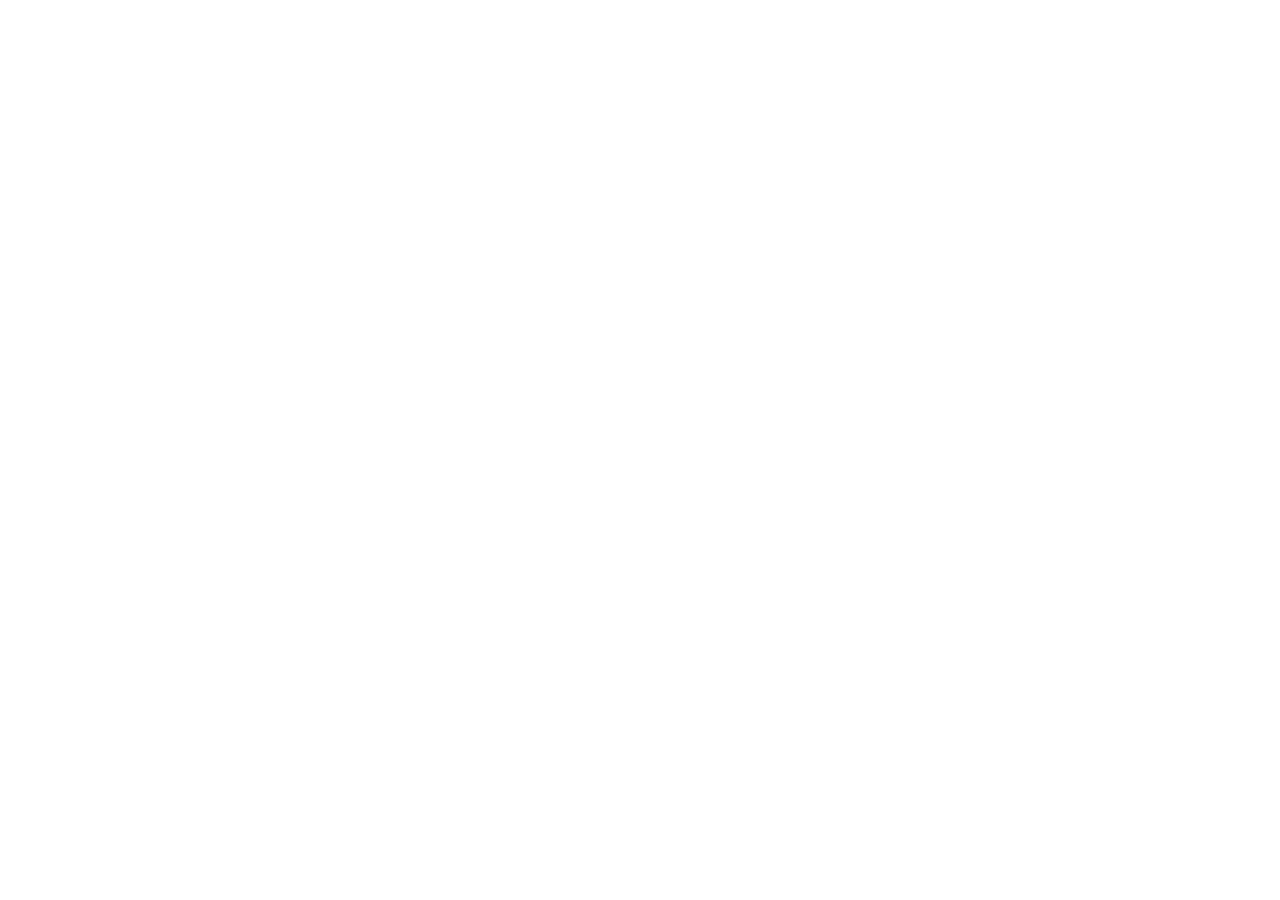
==== index.html @ ca33da98 "Add files via upload" ====
<!doctype html>
<!-- 
course package version: rmNvWn4G
rise_frontend sha: 1c41dc550a37d2b401252d87f10efbc65fb55099
learn_distribution_frontend sha: 3cc01a2801faab66e9c0d2994afec237bb448c2e
mondrian sha: c2cb659a585f1ad500fd9968eebbd779c1e8849f
sandbox sha: 42753f3391b109fa3788c525c22880445ab48325
 -->
<html lang="en">
  <head>
    <meta charset="utf-8">
    <meta name="viewport" content="width=device-width,initial-scale=1">
    <title>Ticket Quality &amp; Escalation Excellence: Consistent Service Operations</title>
    
    <script type="application/json" id="__CONFIG__">
      {"remoteManifest":{"learn_distribution_frontend":{".js":["learn_dist/entry.js"]},"mondrian":{".js":["mondrian/entry.js"]}},"assetTargetPrefixes":{"media":"assets","font":"lib/fonts"}}
    </script>
    
    <script src="lib/dist/6915d1e9.js"></script>
  </head>
  <body>
    <div id="app"></div>
    
      <script src="lib/rise/de42fe26.js"></script>
    
  </body>
</html>
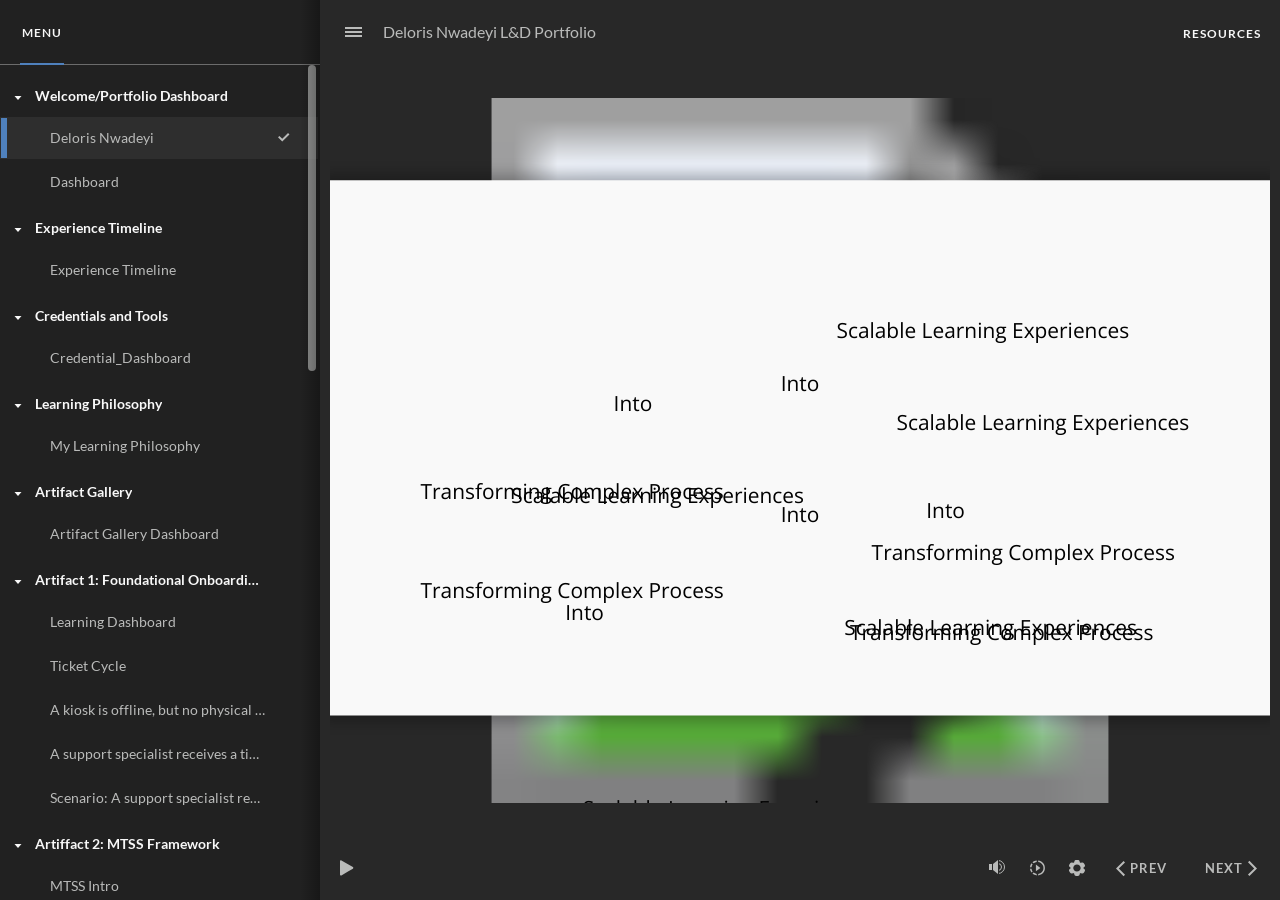
==== commit 27362e9e: "Add files via upload" ====
--- a/index.html
+++ b/index.html
@@ -1,27 +1,479 @@
-<!doctype html>
-<!-- 
-course package version: rmNvWn4G
-rise_frontend sha: 1c41dc550a37d2b401252d87f10efbc65fb55099
-learn_distribution_frontend sha: 3cc01a2801faab66e9c0d2994afec237bb448c2e
-mondrian sha: c2cb659a585f1ad500fd9968eebbd779c1e8849f
-sandbox sha: 42753f3391b109fa3788c525c22880445ab48325
- -->
-<html lang="en">
-  <head>
-    <meta charset="utf-8">
-    <meta name="viewport" content="width=device-width,initial-scale=1">
-    <title>Ticket Quality &amp; Escalation Excellence: Consistent Service Operations</title>
-    
-    <script type="application/json" id="__CONFIG__">
-      {"remoteManifest":{"learn_distribution_frontend":{".js":["learn_dist/entry.js"]},"mondrian":{".js":["mondrian/entry.js"]}},"assetTargetPrefixes":{"media":"assets","font":"lib/fonts"}}
-    </script>
-    
-    <script src="lib/dist/6915d1e9.js"></script>
-  </head>
-  <body>
-    <div id="app"></div>
-    
-      <script src="lib/rise/de42fe26.js"></script>
-    
-  </body>
-</html>
+﻿<!doctype html>
+<html lang="en-US">
+<head>
+  <meta charset="utf-8">
+  <!-- Created using Storyline 360 x64 - http://www.articulate.com  -->
+  <!-- version: 3.117.36909.0 -->
+  <title>Deloris Nwadeyi L&amp;D Portfolio</title>
+  <meta http-equiv="x-ua-compatible" content="IE=edge"/>
+  <meta name="viewport" content="width=device-width,initial-scale=1,user-scalable=no,shrink-to-fit=no,minimal-ui"/>
+  <meta name="apple-mobile-web-app-capable" content="yes"/>
+  <style>
+    html, body { height: 100%; padding: 0; margin: 0 }
+    #app { height: 100%; width: 100%; }
+  </style>
+
+  <script>
+    window.DS = {};
+    window.globals = {
+      DATA_PATH_BASE: '',
+      HAS_FRAME: true,
+      HAS_SLIDE: true,
+
+      lmsPresent: false,
+      tinCanPresent: false,
+      cmi5Present: false,
+      aoSupport: false,
+      scale: 'Scaled',
+      captureRc: false,
+      browserSize: 'optimal',
+      bgColor: '#282828',
+      features: 'DropInBase,JsInteractions,PlayerMemoryEnhancements,PlayerSizeOption,SlideLevelScale',
+      themeName: 'unified',
+      preloaderColor: '#FFFFFF',
+      suppressAnalytics: false,
+      productChannel: 'stable',
+      publishSource: 'storyline',
+      aid: 'aid|369874f3-d3ed-5288-a288-b2f1e8ebcc39',
+      cid: '8277ec1c-b6dd-4c8f-aa70-03e126940458',
+      playerVersion: '3.117.36909.0',
+      publishTimestamp: '2026-06-22T04:58:54.8664251Z',
+      maxIosVideoElements: 10,
+      connectionSettings: { message: 'You%20are%20offline.%20Trying%20to%20reconnect...', useDarkTheme: false, mode: 'disabled' },
+      hasFeature: function(feature) {
+        return this.features.split(',').includes(feature);
+      },
+      
+      parseParams: function(qs) {
+        if (window.globals.parsedParams != null) {
+          return window.globals.parsedParams;
+        }
+        qs = (qs || window.location.search.substr(1)).split('+').join(' ');
+        var params = {},
+            tokens,
+            re = /[?&]?([^=]+)=([^&]*)/g;
+
+        while (tokens = re.exec(qs)) {
+          params[decodeURIComponent(tokens[1]).trim()] =
+            decodeURIComponent(tokens[2]).trim();
+        }
+        window.globals.parsedParams = params;
+        return params;
+      }
+
+    };
+
+    if (window.flagsUnderTest != null) {
+      window.globals.features = window.flagsUnderTest.reduce((accum, feature) => {
+        if (!accum.includes(feature)) {
+          accum.push(feature);
+        }
+        return accum;
+      }, window.globals.features.split(',')).join();
+    }
+  </script>
+  <script>
+    var isIe11 = ('ActiveXObject' in window || window.MSBlobBuilder != null)
+      && window.msCrypto != null && !window.ActiveXObject;
+    if (isIe11) {
+      window.globals.unsupportedBrowser = true;
+      document.write(atob('[base64]'));
+    }
+  </script>
+
+  <script>
+    if (window.globals.hasFeature('Localization')) {
+      
+      
+    }
+  </script>
+
+  
+  
+  <script>window.THREE = { };</script>
+  
+</head>
+<body style="background: #282828" class="cs-HTML theme-unified">
+  <!-- 360 -->
+  <script>!function(){var e,i=/iPhone/i,o=/iPod/i,n=/iPad/i,t=/\biOS-universal(?:.+)Mac\b/i,r=/\bAndroid(?:.+)Mobile\b/i,a=/Android/i,d=/(?:SD4930UR|\bSilk(?:.+)Mobile\b)/i,p=/Silk/i,l=/Windows Phone/i,u=/\bWindows(?:.+)ARM\b/i,b=/BlackBerry/i,s=/BB10/i,c=/Opera Mini/i,f=/\b(CriOS|Chrome)(?:.+)Mobile/i,h=/Mobile(?:.+)Firefox\b/i,v=function(e){return void 0!==e&&"MacIntel"===e.platform&&"number"==typeof e.maxTouchPoints&&e.maxTouchPoints>1&&"undefined"==typeof MSStream};e=function(e){var m={userAgent:"",platform:"",maxTouchPoints:0};e||"undefined"==typeof navigator?"string"==typeof e?m.userAgent=e:e&&e.userAgent&&(m={userAgent:e.userAgent,platform:e.platform,maxTouchPoints:e.maxTouchPoints||0}):m={userAgent:navigator.userAgent,platform:navigator.platform,maxTouchPoints:navigator.maxTouchPoints||0};var g=m.userAgent,y=g.split("[FBAN");void 0!==y[1]&&(g=y[0]),void 0!==(y=g.split("Twitter"))[1]&&(g=y[0]);var A=function(e){return function(i){return i.test(e)}}(g),w={apple:{phone:A(i)&&!A(l),ipod:A(o),tablet:!A(i)&&(A(n)||v(m))&&!A(l),universal:A(t),device:(A(i)||A(o)||A(n)||A(t)||v(m))&&!A(l)},amazon:{phone:A(d),tablet:!A(d)&&A(p),device:A(d)||A(p)},android:{phone:!A(l)&&A(d)||!A(l)&&A(r),tablet:!A(l)&&!A(d)&&!A(r)&&(A(p)||A(a)),device:!A(l)&&(A(d)||A(p)||A(r)||A(a))||A(/\bokhttp\b/i)},windows:{phone:A(l),tablet:A(u),device:A(l)||A(u)},other:{blackberry:A(b),blackberry10:A(s),opera:A(c),firefox:A(h),chrome:A(f),device:A(b)||A(s)||A(c)||A(h)||A(f)},any:!1,phone:!1,tablet:!1};return w.any=w.apple.device||w.android.device||w.windows.device||w.other.device,w.phone=w.apple.phone||w.android.phone||w.windows.phone,w.tablet=w.apple.tablet||w.android.tablet||w.windows.tablet,w}(),"object"==typeof exports&&"undefined"!=typeof module?module.exports=e:"function"==typeof define&&define.amd?define((function(){return e})):this.isMobile=e}();
+    window.isMobile.apple.tablet = window.isMobile.apple.tablet ||
+      (navigator.platform === 'MacIntel' && navigator.maxTouchPoints > 1);
+    window.isMobile.apple.device = window.isMobile.apple.device || window.isMobile.apple.tablet;
+    window.isMobile.tablet = window.isMobile.tablet || window.isMobile.apple.tablet;
+    window.isMobile.any = window.isMobile.any || window.isMobile.apple.tablet;
+  </script>
+
+  <div id="focus-sink" tabindex="-1"></div>
+
+  <div id="preso"></div>
+  <script>
+    (function() {
+
+      var classTypes = [ 'desktop', 'mobile', 'phone', 'tablet' ];
+
+      var addDeviceClasses = function(prefix, testObj) {
+        var curr, i;
+        for (i = 0; i < classTypes.length; i++) {
+          curr = classTypes[i];
+          if (testObj[curr]) {
+            document.body.classList.add(prefix + curr);
+          }
+        }
+      };
+
+      var params = window.globals.parseParams(),
+          isDevicePreview = params.devicepreview === '1',
+          isPhoneOverride = params.deviceType === 'phone' || (isDevicePreview && params.phone == '1'),
+          isTabletOverride = (params.deviceType === 'tablet' || isDevicePreview) && !isPhoneOverride,
+          isMobileOverride = isPhoneOverride || isTabletOverride;
+
+      var deviceView = {
+        desktop: !window.isMobile.any && !isMobileOverride,
+        mobile: window.isMobile.any || isMobileOverride,
+        phone: isPhoneOverride || (window.isMobile.phone && !isTabletOverride),
+        tablet: isTabletOverride || window.isMobile.tablet
+      };
+
+      window.globals.deviceView = deviceView;
+      window.isMobile.desktop = !window.isMobile.any;
+      window.isMobile.mobile = window.isMobile.any;
+
+      addDeviceClasses('view-', deviceView);
+
+    })();
+  </script>
+  
+  <script src='story_content/triggers.js' type=text/javascript></script>
+<script src='story_content/user.js' type=text/javascript></script>
+  <div class="slide-loader"></div>
+
+  <script>
+    var doc = document, loader = doc.body.querySelector('.slide-loader'); [ 1, 2, 3 ].forEach(function(n) { var d = doc.createElement('div'); d.style.backgroundColor = window.globals.preloaderColor; d.classList.add('mobile-loader-dot'); d.classList.add('dot' + n); loader.appendChild(d); });
+  </script>
+
+  <div class="mobile-load-title-overlay" style="display: none">
+    <div class="mobile-load-title">Deloris Nwadeyi L&amp;D Portfolio</div>
+  </div>
+
+  <div class="mobile-chrome-warning"></div>
+
+  
+<style>
+  .warn-connection-dialog {
+    display: none;
+    background: transparent;
+    pointer-events: all;
+    position: fixed;
+    left: 0;
+    top: 0;
+    width: 100%;
+    height: 100%;
+    z-index: 999;
+  }
+
+  .warn-connection-content {
+    pointer-events: all;
+    border-radius: 4px;
+    background: white;
+    border: 1px solid #E7E7E7;
+    color: #333333;
+    box-shadow: 0 2px 4px rgba(0, 0, 0, 0.25);
+    transition: all 150ms ease-out;
+    position: absolute;
+    white-space: nowrap;
+  }
+
+  .view-phone.is-landscape .warn-connection-content {
+    left: 23px;
+    bottom: 23px;
+  }
+
+  .view-tablet.is-landscape .warn-connection-content {
+    left: 50%;
+    top: 20px;
+    transform: translateX(-50%);
+  }
+
+  .view-mobile.is-portrait .warn-connection-content {
+    transform: translate(-50%, calc(-100% - 15px));
+  }
+
+  .warn-connection-content p {
+    display: inline-block;
+    margin: 0 8px 0 0;
+    line-height: 33px;
+    font-size: 11px;
+  }
+
+  .warn-connection-content svg {
+    position: relative;
+    vertical-align: middle;
+    margin: 0 2px 2px 8px;
+  }
+
+  .view-desktop .warn-connection-content {
+    left: 1.5em;
+    bottom: 1.5em;
+  }
+
+  .view-desktop .warn-connection-content p {
+    font-size: 1.1em;
+  }
+
+  .is-offline .warn-connection-dialog {
+    display: block;
+  }
+
+  .is-offline .cs-panel * {
+    pointer-events: none !important;
+  }
+
+  .is-offline .cs-panel {
+    pointer-events: all !important;
+  }
+
+  .is-offline #nav-controls * {
+    pointer-events: none !important;
+  }
+
+  .is-offline #nav-controls {
+    pointer-events: all !important;
+  }
+</style>
+
+<div class="warn-connection-dialog" role="alertdialog" aria-modal="true" tabindex="0" aria-labelledby="warn-connection-message">
+  <div class="warn-connection-content">
+    <svg width="17" height="15" viewBox="0 0 17 15" xmlns="http://www.w3.org/2000/svg">
+      <path fill="#8F0000" stroke="white" d="M16.07,12.98 L15.88,12.23 L9.51,1.21 C8.97,0.26,7.6,0.26,7.06,1.21 L0.69,12.23 C0.15,13.16,0.81,14.36,1.91,14.36 H14.65 C15.47,14.36,16.05,13.7,16.07,12.98 Z"/>
+      <path fill="white" stroke="white" d="M8.58,5.5 C8.35,5.28,8.5,5.35,8.21,5.32 C8.09,5.35,7.97,5.49,7.96,5.67 C7.97,5.79,7.98,5.92,7.98,6.04 L7.98,6.04 C7.99,6.17,8,6.31,8.01,6.43 L8.01,6.44 C8.03,6.92,8.06,7.41,8.09,7.9 L8.09,7.9 C8.12,8.39,8.14,8.88,8.17,9.37 C8.17,9.39,8.18,9.42,8.2,9.44 C8.23,9.46,8.25,9.47,8.28,9.47 C8.31,9.47,8.34,9.46,8.35,9.44 C8.37,9.43,8.38,9.4,8.39,9.35 L8.39,9.34 C8.39,9.24,8.4,9.15,8.4,9.05 L8.4,9.05 C8.41,8.96,8.41,8.86,8.42,8.75 C8.43,8.44,8.45,8.12,8.47,7.81 L8.47,7.81 C8.49,7.49,8.51,7.18,8.53,6.87 C8.55,6.46,8.56,6.05,8.59,5.64 L8.6,5.62 C8.6,5.57,8.59,5.53,8.58,5.5 L8.21,5.32 Z"/>
+      <circle fill="white" stroke="white" cx="8.3" cy="11.35" r="0.3"/>
+    </svg>
+    <p id="warn-connection-message">You are offline. Trying to reconnect...</p>
+  </div>
+</div>
+
+<script>
+  (function() {
+    window.DS.connection = {
+      warningShown: false,
+      assets: {},
+      loadingAssetGroup: false,
+      retryDelay: 500
+    };
+
+    var connectionSettings = window.globals.connectionSettings || {};
+
+    var useConnectionMessages = window.AbortController != null &&
+      window.location.protocol != 'file:' &&
+      connectionSettings.mode === 'normal';
+
+    window.DS.connection.useConnectionMessages = useConnectionMessages;
+
+    var assetCount = 0;
+    var checkLoadedId;
+
+
+    if (useConnectionMessages && connectionSettings != null) {
+      var contentEl = document.querySelector('.warn-connection-content');
+      var messageEl = contentEl.querySelector('p');
+
+      if (connectionSettings.useDarkTheme) {
+        contentEl.style.borderColor = '#BABBBA';
+        contentEl.style.backgroundColor = '#282828';
+        contentEl.style.color = '#FFFFFF';
+      }
+
+      if (connectionSettings.message != null) {
+        messageEl.textContent = window.decodeURIComponent(connectionSettings.message);
+      }
+    }
+
+    function checkAssetsReady() {
+      for (var i in DS.connection.assets) {
+        if (!DS.connection.assets[i].success) {
+          return false;
+        }
+      }
+      return true;
+    }
+
+    function stopAssetGroup() {
+      if (!useConnectionMessages) { return; }
+
+      assetCount = 0;
+
+      DS.connection.oldAssetGroup = DS.connection.assets;
+      DS.connection.assets = {};
+      DS.connection.loadingAssetGroup = false;
+      clearInterval(checkLoadedId);
+    }
+
+    function startAssetGroup() {
+      if (!useConnectionMessages) { return; }
+      var ticks = 0;
+      clearInterval(checkLoadedId);
+      checkLoadedId = setInterval(function() {
+        var loaded = 0;
+        if (assetCount === 0 && loaded === 0) {
+          clearInterval(checkLoadedId);
+          return;
+        }
+
+        for (var i in DS.connection.assets) {
+          if (DS.connection.assets[i].success) {
+            loaded++;
+          }
+        }
+
+        if (assetCount === loaded && checkAssetsReady()) {
+          for (var i in DS.connection.assets) {
+            if (DS.connection.assets[i].action) {
+              DS.connection.assets[i].action();
+            }
+          }
+          hideWarning();
+          stopAssetGroup();
+        }
+      }, 100)
+    }
+
+    function requiredAsset(url, action, retry, type) {
+      if (!useConnectionMessages) { return; }
+      if (DS.connection.assets[url]) { return; }
+
+      DS.connection.assets[url] = {
+        success: false, action: action, retry: retry, type: type
+      };
+      assetCount = Object.keys(DS.connection.assets).length;
+      if (!DS.connection.loadingAssetGroup) {
+        startAssetGroup();
+      }
+      DS.connection.loadingAssetGroup = true;
+    }
+
+    function assetLoaded(url) {
+      if (!useConnectionMessages) { return; }
+      if (DS.connection.assets[url]) {
+        DS.connection.assets[url].success = true;
+      }
+    }
+
+    function assetFailed(url) {
+      if (!useConnectionMessages) { return; }
+      if (!DS.connection.assets[url]) {
+        if (/\.js$/.test(url) && url.indexOf('transcripts') === -1) {
+          setTimeout(function() {
+            if (DS.connection.lastSlideLoaded != null) {
+              DS.connection.lastSlideLoaded();
+            }
+          }, DS.connection.retryDelay);
+        }
+        return;
+      }
+      if (!DS.connection.warningShown) { showWarning(); }
+      if (DS.connection.assets[url].retry) {
+        setTimeout(function() {
+          if (!DS.connection.assets[url].success) {
+            DS.connection.assets[url].retry()
+          }
+        }, DS.connection.retryDelay);
+      }
+    }
+
+    function hideWarning() {
+      document.body.classList.remove('is-offline');
+      DS.connection.warningShown = false;
+      enableKeys();
+    }
+    DS.connection.hideWarning = hideWarning
+
+    function showWarning(btn) {
+      document.body.classList.add('is-offline')
+      DS.connection.warningShown = true;
+      updateWarningPosition();
+      disableKeys();
+    }
+
+    function updateWarningPosition() {
+      if (!DS.connection.warningShown) {
+        return;
+      }
+
+      var isPortrait = document.body.classList.contains('is-portrait');
+      var isMobile = document.body.classList.contains('view-mobile');
+      var warningEl = document.querySelector('.warn-connection-content');
+
+      if (isPortrait && isMobile) {
+        var slide = document.querySelector('.primary-slide');
+        var slideRect = slide != null
+          ? slide.getBoundingClientRect()
+          : { top: window.innerHeight, left: 0, width: window.innerWidth };
+
+        warningEl.style.top = `${slideRect.top}px`
+        warningEl.style.left = `${slideRect.left + slideRect.width / 2}px`
+      } else {
+        warningEl.style.top = null;
+        warningEl.style.left = null;
+      }
+
+      window.requestAnimationFrame(updateWarningPosition);
+    }
+
+    function onDisableKeyDown(e) {
+      e.preventDefault();
+      e.stopImmediatePropagation();
+    }
+
+    function onDisableKeyUp(e) {
+      e.preventDefault();
+      e.stopImmediatePropagation();
+    }
+
+    var accStyle = document.createElement('style');
+    var warnDialogEl = document.querySelector('.warn-connection-dialog');
+
+    function disableKeys() {
+      if (DS.views && DS.views.nsStack && DS.views.nsStack.length === 1) {
+        DS.views.nsStack[0].tabReachable = false
+        DS.views.nsStack[0].updateTabIndex(true);
+      }
+
+      accStyle.innerHTML = '.acc-shadow-dom { display: none; }';
+      document.body.appendChild(accStyle);
+
+      warnDialogEl.parentNode.append(warnDialogEl);
+      warnDialogEl.focus();
+    }
+
+    function enableKeys() {
+      accStyle.remove();
+      if (DS.views && DS.views.nsStack && DS.views.nsStack.length === 1 && DS.views.nsStack[0].name === '_frame') {
+        DS.views.nsStack[0].tabReachable = true;
+        DS.views.nsStack[0].updateTabIndex();
+      }
+    }
+
+    // these will all be noops if the feature flag isn't set in
+    // the data and `window.globals.features`
+    DS.connection.requiredAsset = requiredAsset;
+    DS.connection.assetLoaded = assetLoaded;
+    DS.connection.assetFailed = assetFailed;
+    DS.connection.stopAssetGroup = stopAssetGroup;
+    DS.connection.startAssetGroup = startAssetGroup;
+  })();
+</script>
+
+
+  <script>
+    
+    if (window.autoSpider && window.vInterfaceObject) {
+      document.querySelector('.mobile-load-title-overlay').style.display = 'none';
+    }
+  </script>
+
+  
+
+  <link rel="stylesheet" href="html5/data/css/output.min.css" data-noprefix/>
+</body>
+<script src="html5/lib/scripts/bootstrapper.min.js"></script>
+</html>
--- a/html5/data/css/output.min.css
+++ b/html5/data/css/output.min.css
@@ -0,0 +1,1221 @@
+@font-face {
+  font-family: 'LatoBold Charset1_ BoldBF2D2D83';
+  src: url('[data-uri]');
+  font-style: normal;
+  font-weight: bold;
+}
+@font-face {
+  font-family: 'Lato Charset1_ 6CnGwjKwE0EB2E00';
+  src: url('[data-uri]');
+  font-style: normal;
+  font-weight: normal;
+}
+@font-face {
+  font-family: 'Book Antiqua Charset1_ 5E824F0A';
+  src: url('[data-uri]');
+  font-style: normal;
+  font-weight: normal;
+}
+@font-face {
+  font-family: 'Open Sans Charset1_ 5lC1770C14F';
+  src: url('[data-uri]');
+  font-style: normal;
+  font-weight: normal;
+}
+@font-face {
+  font-family: 'Comic Sans MS Charset1_F421B89F';
+  src: url('[data-uri]');
+  font-style: normal;
+  font-weight: normal;
+}
+@font-face {
+  font-family: 'Open SansBold CharsBold112BB543';
+  src: url('[data-uri]');
+  font-style: normal;
+  font-weight: bold;
+}
+@font-face {
+  font-family: 'Prata Charset1_ 6j2uD5Q56AF74AD';
+  src: url('[data-uri]');
+  font-style: normal;
+  font-weight: normal;
+}
+@font-face {
+  font-family: 'Century SchoolbooItalic110E74B1';
+  src: url('[data-uri]');
+  font-style: italic;
+  font-weight: normal;
+}
+@font-face {
+  font-family: 'Wingdings Charset1_ 6AU13BFA731';
+  src: url('[data-uri]');
+  font-style: normal;
+  font-weight: normal;
+}
+@font-face {
+  font-family: 'Century Schoolbook Char3315607A';
+  src: url('[data-uri]');
+  font-style: normal;
+  font-weight: normal;
+}
+@font-face {
+  font-family: 'Century SchoolbooItalic007AB006';
+  src: url('[data-uri]');
+  font-style: italic;
+  font-weight: bold;
+}
+@font-face {
+  font-family: 'Open SansItalic CItalicE01A21CC';
+  src: url('[data-uri]');
+  font-style: italic;
+  font-weight: normal;
+}
+@font-face {
+  font-family: 'PrataBold Charset1_BoldC28BB8AC';
+  src: url('[data-uri]');
+  font-style: normal;
+  font-weight: normal;
+}
+@font-face {
+  font-family: 'Book AntiquaItaliItalic399E6ED3';
+  src: url('[data-uri]');
+  font-style: italic;
+  font-weight: normal;
+}
+@font-face {
+  font-family: 'Century SchoolbookBBold272A87A4';
+  src: url('[data-uri]');
+  font-style: normal;
+  font-weight: bold;
+}
+@font-face {
+  font-family: 'Arial Charset1_ 6LJWRee1824A7D7';
+  src: url('[data-uri]');
+  font-style: normal;
+  font-weight: normal;
+}
+@font-face {
+  font-family: 'Book AntiquaBold ChBold86FDE03A';
+  src: url('[data-uri]');
+  font-style: normal;
+  font-weight: bold;
+}
+@font-face {
+  font-family: 'GaramondBold CharseBold5AA1E689';
+  src: url('[data-uri]